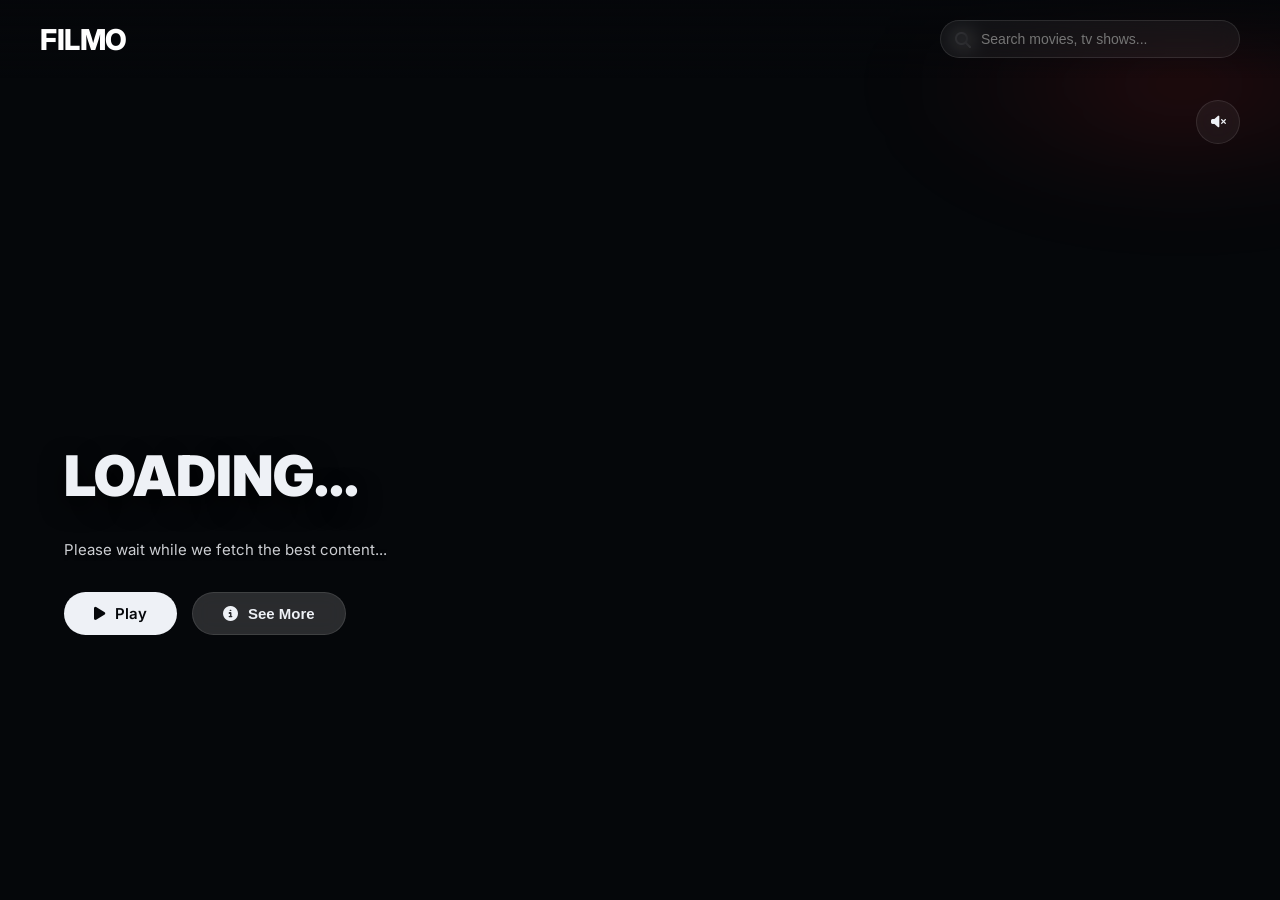
==== index.html @ f206af41 "Add files via upload" ====
<!DOCTYPE html>
<html lang="en">
<head>
    <meta charset="UTF-8">
    <meta name="viewport" content="width=device-width, initial-scale=1.0">
    <title>Filmo | Premium Movies & TV Shows</title>
    <link rel="stylesheet" href="style.css">
    <link rel="stylesheet" href="https://cdnjs.cloudflare.com/ajax/libs/font-awesome/6.4.0/css/all.min.css">
</head>
<body>

    <nav class="navbar" id="navbar">
        <a href="index.html" class="logo">
            <span class="text-white">FILMO</span>
        </a>
        <div class="search-container">
            <i class="fas fa-search search-icon"></i>
            <input type="text" id="searchInput" placeholder="Search movies, tv shows..." autocomplete="off">
            <div id="searchSuggestions" class="suggestions-box"></div>
        </div>
    </nav>

    <header id="hero" class="hero-section">
        <div id="heroVideoContainer" class="hero-bg-container"></div>
        <div class="hero-vignette-side"></div>
        <div class="hero-vignette-bottom"></div>
        <div class="hero-glow"></div>

        <div class="hero-content">
            <h1 id="heroTitle" class="hero-title">Loading...</h1>
            <div class="hero-meta" id="heroMeta"></div>
            <p id="heroDesc" class="hero-desc">Please wait while we fetch the best content...</p>
            <div class="hero-buttons">
                <a href="#" class="btn btn-play" id="heroPlayBtn">
                    <i class="fas fa-play"></i> Play
                </a>
                <button class="btn btn-info" id="heroInfoBtn">
                    <i class="fas fa-info-circle"></i> See More
                </button>
            </div>
        </div>

        <button id="muteBtn" class="mute-btn" onclick="toggleMute()">
            <i class="fas fa-volume-mute"></i>
        </button>
    </header>

    <main class="main-content" id="mainContent">
        <!-- Categories will load here via JS -->
    </main>

    <script src="script.js"></script>
</body>
</html>
---- style.css ----
@import url('https://fonts.googleapis.com/css2?family=Inter:wght@400;500;600;700;800;900&display=swap');

:root {
    --primary: #dc2626; 
    --neo-bg: #05070a; 
    --text-hi: #eef1f6;
    --text-mid: rgba(238, 241, 246, 0.65);
    --accent-glow: rgba(220, 38, 38, 0.4);
    --surface-1: rgba(255, 255, 255, 0.05);
    --border-subtle: rgba(255, 255, 255, 0.1);
}

* { margin: 0; padding: 0; box-sizing: border-box; }
body { font-family: 'Inter', sans-serif; background-color: var(--neo-bg); color: var(--text-hi); overflow-x: hidden; }

/* Navbar */
.navbar { position: fixed; top: 0; width: 100%; padding: 20px 40px; display: flex; justify-content: space-between; align-items: center; background: linear-gradient(to bottom, rgba(5,7,10,0.9) 0%, transparent 100%); z-index: 1000; transition: 0.3s; }
.navbar.scrolled { background: rgba(5,7,10,0.95); backdrop-filter: blur(10px); }
.logo { font-size: 1.8rem; font-weight: 800; color: white; text-decoration: none; letter-spacing: -0.5px; }
.back-btn { display: flex; align-items: center; gap: 8px; color: white; text-decoration: none; font-size: 1.1rem; font-weight: 600; transition: 0.2s; background: rgba(255,255,255,0.1); padding: 8px 15px; border-radius: 20px; backdrop-filter: blur(10px);}
.back-btn:hover { background: rgba(255,255,255,0.2); }

.search-container { position: relative; width: 300px; }
.search-container input { width: 100%; padding: 10px 15px 10px 40px; border-radius: 30px; background: var(--surface-1); border: 1px solid var(--border-subtle); color: var(--text-hi); font-size: 14px; outline: none; transition: 0.3s; backdrop-filter: blur(10px); }
.search-container input:focus { border-color: var(--primary); background: rgba(0,0,0,0.8); }
.search-icon { position: absolute; left: 15px; top: 12px; color: var(--text-mid); }

/* ==================== HERO SECTION (FIXED OVERLAP & VIDEO BLEEDING) ==================== */
.hero-section { 
    position: relative; 
    height: 75vh; /* උස ගානට හැදුවා */
    width: 100%; 
    display: flex; 
    align-items: flex-end; 
    padding-bottom: 40px;
    overflow: hidden; /* මේකෙන් තමා වීඩියෝ එක පල්ලෙහාට පනින එක නතර කරන්නේ */
}
.details-hero { height: 70vh; }

.hero-bg-container { position: absolute; inset: 0; width: 100%; height: 100%; background-size: cover; background-position: center 20%; z-index: 0; }
.hero-bg-container iframe { width: 100vw; height: 56.25vw; min-height: 100vh; min-width: 177.77vh; position: absolute; top: 50%; left: 50%; transform: translate(-50%, -50%); pointer-events: none; }
.hero-vignette-side { position: absolute; inset: 0; z-index: 1; background: linear-gradient(90deg, rgba(5, 7, 10, 0.82) 0%, rgba(5, 7, 10, 0.45) 45%, transparent 70%); }
.hero-vignette-bottom { position: absolute; inset: 0; z-index: 1; background: linear-gradient(180deg, transparent 0%, rgba(5,7,10,0.7) 60%, var(--neo-bg) 100%); }
.hero-glow { position: absolute; top: -10%; right: -20%; width: 55%; height: 45%; background: radial-gradient(rgba(220, 38, 38, 0.16) 0%, rgba(220, 38, 38, 0.06) 30%, transparent 60%); filter: blur(40px); z-index: 2; pointer-events: none; }

.hero-content { position: relative; z-index: 10; margin-left: 5%; max-width: 700px; animation: slideUp 0.8s ease-out; }
@keyframes slideUp { from { opacity: 0; transform: translateY(30px); } to { opacity: 1; transform: translateY(0); } }
.hero-title { font-size: 3.5rem; font-weight: 900; line-height: 1.1; text-transform: uppercase; text-shadow: 0 8px 24px rgba(0,0,0,0.8); margin-bottom: 15px; }
.hero-meta { display: flex; flex-wrap: wrap; gap: 15px; font-size: 14px; font-weight: 500; color: var(--text-hi); margin-bottom: 15px; align-items: center; text-shadow: 0 1px 4px rgba(0,0,0,0.8); }
.rating { color: var(--primary); font-weight: 700; }

/* (WARNINGS FIXED) */
.hero-desc { font-size: 15px; line-height: 1.6; color: rgba(238,241,246,0.85); margin-bottom: 30px; display: -webkit-box; -webkit-line-clamp: 3; line-clamp: 3; -webkit-box-orient: vertical; overflow: hidden; text-shadow: 0 1px 4px rgba(0,0,0,0.8);}
.details-page .hero-desc { -webkit-line-clamp: unset; line-clamp: unset; }

.hero-buttons { display: flex; gap: 15px; }
.btn { display: flex; align-items: center; gap: 10px; padding: 12px 30px; border-radius: 50px; font-weight: 600; font-size: 15px; cursor: pointer; transition: 0.2s; border: none; text-decoration: none; }
.btn-play { background: var(--text-hi); color: var(--neo-bg); }
.btn-play:hover { background: white; box-shadow: 0 0 15px var(--accent-glow); transform: scale(0.98); }
.btn-info { background: rgba(255,255,255,0.15); border: 1px solid var(--border-subtle); color: var(--text-hi); backdrop-filter: blur(10px); }
.btn-info:hover { border-color: rgba(220,38,38,0.4); background: rgba(255,255,255,0.25); }

.mute-btn { position: absolute; right: 40px; top: 100px; z-index: 50; width: 44px; height: 44px; border-radius: 50%; border: 1px solid var(--border-subtle); background: var(--surface-1); backdrop-filter: blur(20px); color: var(--text-hi); cursor: pointer; transition: 0.2s; display: flex; justify-content: center; align-items: center;}

/* ==================== ROWS & SLIDERS (FIXED SEPARATION) ==================== */
.main-content { 
    padding: 0 5%; 
    position: relative; 
    z-index: 3; 
    margin-top: 20px !important; /* <--- ඍණ අගය අයින් කරලා Banner එකයි රෝල්ස් ටිකයි වෙන් කළා */
    display: flex; 
    flex-direction: column; 
    gap: 40px; 
}
h2 { font-size: 1.4rem; font-weight: 600; margin-bottom: 15px; }
.row-posters { display: flex; overflow-y: hidden; overflow-x: auto; gap: 16px; padding-bottom: 15px; scroll-behavior: smooth; }
.row-posters::-webkit-scrollbar, .cast-list::-webkit-scrollbar { display: none; }

.movie-card { position: relative; flex: 0 0 auto; width: 180px; display: flex; flex-direction: column; cursor: pointer; text-decoration: none; color: var(--text-hi); transition: 0.3s; }
.card-img-container { position: relative; width: 100%; aspect-ratio: 2/3; border-radius: 10px; overflow: hidden; border: 1px solid var(--border-subtle); }
.card-img-container img { width: 100%; height: 100%; object-fit: cover; transition: transform 0.4s ease; }
.movie-card:hover .card-img-container img { transform: scale(1.08); }
.movie-card:hover .card-img-container { border-color: rgba(255,255,255,0.3); }
.top-badge { position: absolute; left: 0; top: 0; z-index: 5; display: flex; flex-direction: column; align-items: center; justify-content: center; width: 32px; height: 42px; background: var(--primary); box-shadow: 0 4px 10px var(--accent-glow); clip-path: polygon(0 0, 100% 0, 100% 100%, 50% 85%, 0 100%); font-weight: 800; color: white; }
.top-text { font-size: 9px; text-transform: uppercase; line-height: 1; }
.top-num { font-size: 14px; line-height: 1; margin-top: 1px; }
.card-title { font-size: 14px; font-weight: 500; margin-top: 10px; white-space: nowrap; overflow: hidden; text-overflow: ellipsis; transition: color 0.2s; }
.movie-card:hover .card-title { color: var(--primary); }
.card-meta { display: flex; align-items: center; gap: 8px; font-size: 11px; color: var(--text-mid); margin-top: 4px; }

/* Suggestions */
.suggestions-box { position: absolute; top: 50px; left: 0; width: 100%; background: rgba(11, 15, 20, 0.95); border-radius: 12px; border: 1px solid var(--border-subtle); display: none; max-height: 350px; overflow-y: auto; z-index: 1001; backdrop-filter: blur(14px); }
.suggestion-item { padding: 10px 15px; display: flex; align-items: center; gap: 12px; cursor: pointer; border-bottom: 1px solid rgba(255,255,255,0.05); color: var(--text-hi); text-decoration: none;}
.suggestion-item:hover { background: rgba(255,255,255,0.05); color: var(--primary);}
.suggestion-item img { width: 40px; border-radius: 6px; aspect-ratio: 2/3; object-fit: cover;}

/* Cast List */
.cast-list { display: flex; gap: 20px; overflow-x: auto; padding-bottom: 10px; }
.cast-card { display: flex; align-items: center; gap: 12px; background: rgba(255,255,255,0.03); border: 1px solid var(--border-subtle); padding: 10px; border-radius: 50px; min-width: 220px; flex: 0 0 auto; transition: 0.2s;}
.cast-card:hover { border-color: var(--primary); background: rgba(255,255,255,0.08); }
.cast-img { width: 50px; height: 50px; border-radius: 50%; object-fit: cover; }
.cast-info { display: flex; flex-direction: column; }
.cast-name { font-size: 14px; font-weight: 600; color: white; }
.cast-role { font-size: 12px; color: var(--text-mid); }

/* Episodes Grid */
.season-dropdown { background: rgba(255,255,255,0.1); color: white; border: 1px solid var(--border-subtle); padding: 10px 20px; border-radius: 8px; font-size: 15px; outline: none; font-family: inherit; backdrop-filter: blur(10px); cursor: pointer;}
.season-dropdown option { background: var(--neo-bg); color: white; }
.episode-grid { display: grid; grid-template-columns: repeat(auto-fill, minmax(280px, 1fr)); gap: 20px; }
.episode-card { background: rgba(255,255,255,0.03); border: 1px solid var(--border-subtle); border-radius: 10px; overflow: hidden; cursor: pointer; transition: 0.2s; text-decoration: none; color: white; display: block;}
.episode-card:hover { border-color: var(--primary); transform: translateY(-5px); box-shadow: 0 10px 20px rgba(0,0,0,0.5); }
.ep-img-wrapper { position: relative; width: 100%; aspect-ratio: 16/9; }
.ep-img-wrapper img { width: 100%; height: 100%; object-fit: cover; }
.ep-play-icon { position: absolute; inset: 0; display: flex; justify-content: center; align-items: center; background: rgba(0,0,0,0.5); opacity: 0; transition: 0.2s; font-size: 30px; color: white;}
.episode-card:hover .ep-play-icon { opacity: 1; color: var(--primary); }
.ep-info { padding: 15px; }
.ep-title { font-size: 14px; font-weight: 600; margin-bottom: 5px; }

/* (WARNING FIXED) */
.ep-desc { font-size: 12px; color: var(--text-mid); display: -webkit-box; -webkit-line-clamp: 2; line-clamp: 2; -webkit-box-orient: vertical; overflow: hidden; }

/* Responsive */
@media (max-width: 768px) {
    .navbar { padding: 15px 20px; flex-direction: column; gap: 15px;}
    .hero-title { font-size: 2.2rem; }
    .hero-content { margin-left: 0; }
    .movie-card { width: 130px; }
    .search-container { width: 100%; }
    .mute-btn { top: 120px; right: 20px; }
    .episode-grid { grid-template-columns: 1fr; }
}
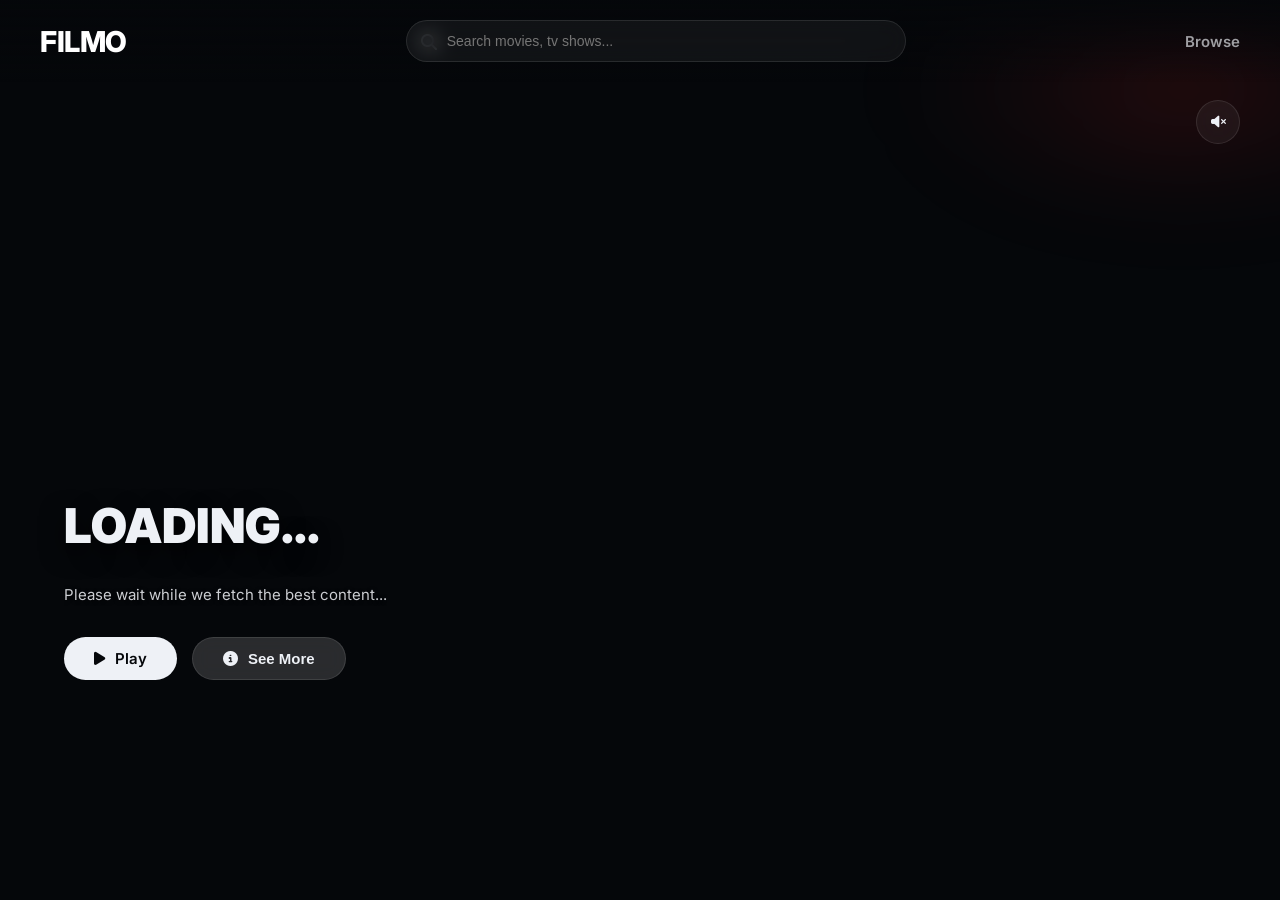
==== commit 96b74e9b: "updates" ====
--- a/index.html
+++ b/index.html
@@ -8,15 +8,22 @@
     <link rel="stylesheet" href="https://cdnjs.cloudflare.com/ajax/libs/font-awesome/6.4.0/css/all.min.css">
 </head>
 <body>
-
+    
+    <!-- Navbar -->
     <nav class="navbar" id="navbar">
         <a href="index.html" class="logo">
             <span class="text-white">FILMO</span>
         </a>
+
+        <!-- මෙන්න සර්ච් බාර් එක Header එක මැදට ආවා (හැබැයි රිසල්ට් පරණ විදිහමයි) -->
         <div class="search-container">
             <i class="fas fa-search search-icon"></i>
             <input type="text" id="searchInput" placeholder="Search movies, tv shows..." autocomplete="off">
             <div id="searchSuggestions" class="suggestions-box"></div>
+        </div>
+
+        <div class="nav-links">
+            <a href="browse.html" class="nav-link">Browse</a>
         </div>
     </nav>
 
@@ -25,29 +32,21 @@
         <div class="hero-vignette-side"></div>
         <div class="hero-vignette-bottom"></div>
         <div class="hero-glow"></div>
-
+        
         <div class="hero-content">
             <h1 id="heroTitle" class="hero-title">Loading...</h1>
             <div class="hero-meta" id="heroMeta"></div>
             <p id="heroDesc" class="hero-desc">Please wait while we fetch the best content...</p>
             <div class="hero-buttons">
-                <a href="#" class="btn btn-play" id="heroPlayBtn">
-                    <i class="fas fa-play"></i> Play
-                </a>
-                <button class="btn btn-info" id="heroInfoBtn">
-                    <i class="fas fa-info-circle"></i> See More
-                </button>
+                <a href="#" class="btn btn-play" id="heroPlayBtn"><i class="fas fa-play"></i> Play</a>
+                <button class="btn btn-info" id="heroInfoBtn"><i class="fas fa-info-circle"></i> See More</button>
             </div>
         </div>
-
-        <button id="muteBtn" class="mute-btn" onclick="toggleMute()">
-            <i class="fas fa-volume-mute"></i>
-        </button>
+        
+        <button id="muteBtn" class="mute-btn" onclick="toggleMute()"><i class="fas fa-volume-mute"></i></button>
     </header>
 
-    <main class="main-content" id="mainContent">
-        <!-- Categories will load here via JS -->
-    </main>
+    <main class="main-content" id="mainContent"></main>
 
     <script src="script.js"></script>
 </body>
--- a/style.css
+++ b/style.css
@@ -1,81 +1,59 @@
 @import url('https://fonts.googleapis.com/css2?family=Inter:wght@400;500;600;700;800;900&display=swap');
-
-:root {
-    --primary: #dc2626; 
-    --neo-bg: #05070a; 
-    --text-hi: #eef1f6;
-    --text-mid: rgba(238, 241, 246, 0.65);
-    --accent-glow: rgba(220, 38, 38, 0.4);
-    --surface-1: rgba(255, 255, 255, 0.05);
-    --border-subtle: rgba(255, 255, 255, 0.1);
-}
-
+:root { --primary: #dc2626; --neo-bg: #05070a; --text-hi: #eef1f6; --text-mid: rgba(238, 241, 246, 0.65); --accent-glow: rgba(220, 38, 38, 0.4); --surface-1: rgba(255, 255, 255, 0.05); --border-subtle: rgba(255, 255, 255, 0.1); }
 * { margin: 0; padding: 0; box-sizing: border-box; }
 body { font-family: 'Inter', sans-serif; background-color: var(--neo-bg); color: var(--text-hi); overflow-x: hidden; }
 
-/* Navbar */
+/* Navbar - Space Between දැම්මම ලෝගෝ එක වමට, සර්ච් එක මැදට, මෙනු එක දකුණට යනවා */
 .navbar { position: fixed; top: 0; width: 100%; padding: 20px 40px; display: flex; justify-content: space-between; align-items: center; background: linear-gradient(to bottom, rgba(5,7,10,0.9) 0%, transparent 100%); z-index: 1000; transition: 0.3s; }
 .navbar.scrolled { background: rgba(5,7,10,0.95); backdrop-filter: blur(10px); }
 .logo { font-size: 1.8rem; font-weight: 800; color: white; text-decoration: none; letter-spacing: -0.5px; }
+
+.nav-links { display: flex; gap: 20px; align-items: center; }
+.nav-link { color: var(--text-mid); text-decoration: none; font-weight: 600; font-size: 15px; transition: 0.3s; }
+.nav-link:hover, .nav-link.active { color: white; }
+
 .back-btn { display: flex; align-items: center; gap: 8px; color: white; text-decoration: none; font-size: 1.1rem; font-weight: 600; transition: 0.2s; background: rgba(255,255,255,0.1); padding: 8px 15px; border-radius: 20px; backdrop-filter: blur(10px);}
 .back-btn:hover { background: rgba(255,255,255,0.2); }
 
-.search-container { position: relative; width: 300px; }
-.search-container input { width: 100%; padding: 10px 15px 10px 40px; border-radius: 30px; background: var(--surface-1); border: 1px solid var(--border-subtle); color: var(--text-hi); font-size: 14px; outline: none; transition: 0.3s; backdrop-filter: blur(10px); }
+/* පරණ සර්ච් එක (පල්ලෙහාට හැලෙන එක) - හැබැයි Navbar එකේ මැදට එන්න හැදුවා */
+.search-container { position: relative; width: 100%; max-width: 500px; margin: 0 20px; flex: 1; }
+.search-container input { width: 100%; padding: 12px 15px 12px 40px; border-radius: 30px; background: var(--surface-1); border: 1px solid var(--border-subtle); color: var(--text-hi); font-size: 14px; outline: none; transition: 0.3s; backdrop-filter: blur(10px); }
 .search-container input:focus { border-color: var(--primary); background: rgba(0,0,0,0.8); }
-.search-icon { position: absolute; left: 15px; top: 12px; color: var(--text-mid); }
+.search-icon { position: absolute; left: 15px; top: 14px; color: var(--text-mid); }
 
-/* ==================== HERO SECTION (FIXED OVERLAP & VIDEO BLEEDING) ==================== */
-.hero-section { 
-    position: relative; 
-    height: 75vh; /* උස ගානට හැදුවා */
-    width: 100%; 
-    display: flex; 
-    align-items: flex-end; 
-    padding-bottom: 40px;
-    overflow: hidden; /* මේකෙන් තමා වීඩියෝ එක පල්ලෙහාට පනින එක නතර කරන්නේ */
-}
-.details-hero { height: 70vh; }
+.suggestions-box { position: absolute; top: 55px; left: 0; width: 100%; background: rgba(11, 15, 20, 0.95); border-radius: 12px; border: 1px solid var(--border-subtle); display: none; max-height: 350px; overflow-y: auto; z-index: 1001; backdrop-filter: blur(14px); box-shadow: 0 10px 30px rgba(0,0,0,0.7);}
+.suggestion-item { padding: 10px 15px; display: flex; align-items: center; gap: 12px; cursor: pointer; border-bottom: 1px solid rgba(255,255,255,0.05); color: var(--text-hi); text-decoration: none;}
+.suggestion-item:hover { background: rgba(255,255,255,0.05); color: var(--primary);}
+.suggestion-item img { width: 40px; border-radius: 6px; aspect-ratio: 2/3; object-fit: cover;}
 
+.hero-section { position: relative; min-height: 80vh; width: 100%; display: flex; align-items: flex-end; padding-bottom: 40px; padding-top: 120px; overflow: hidden; box-sizing: border-box; }
+.details-hero { min-height: 75vh; }
 .hero-bg-container { position: absolute; inset: 0; width: 100%; height: 100%; background-size: cover; background-position: center 20%; z-index: 0; }
 .hero-bg-container iframe { width: 100vw; height: 56.25vw; min-height: 100vh; min-width: 177.77vh; position: absolute; top: 50%; left: 50%; transform: translate(-50%, -50%); pointer-events: none; }
 .hero-vignette-side { position: absolute; inset: 0; z-index: 1; background: linear-gradient(90deg, rgba(5, 7, 10, 0.82) 0%, rgba(5, 7, 10, 0.45) 45%, transparent 70%); }
 .hero-vignette-bottom { position: absolute; inset: 0; z-index: 1; background: linear-gradient(180deg, transparent 0%, rgba(5,7,10,0.7) 60%, var(--neo-bg) 100%); }
 .hero-glow { position: absolute; top: -10%; right: -20%; width: 55%; height: 45%; background: radial-gradient(rgba(220, 38, 38, 0.16) 0%, rgba(220, 38, 38, 0.06) 30%, transparent 60%); filter: blur(40px); z-index: 2; pointer-events: none; }
-
 .hero-content { position: relative; z-index: 10; margin-left: 5%; max-width: 700px; animation: slideUp 0.8s ease-out; }
 @keyframes slideUp { from { opacity: 0; transform: translateY(30px); } to { opacity: 1; transform: translateY(0); } }
-.hero-title { font-size: 3.5rem; font-weight: 900; line-height: 1.1; text-transform: uppercase; text-shadow: 0 8px 24px rgba(0,0,0,0.8); margin-bottom: 15px; }
+
+.hero-title { font-size: 3rem; font-weight: 900; line-height: 1.1; text-transform: uppercase; text-shadow: 0 8px 24px rgba(0,0,0,0.8); margin-bottom: 15px; }
+
 .hero-meta { display: flex; flex-wrap: wrap; gap: 15px; font-size: 14px; font-weight: 500; color: var(--text-hi); margin-bottom: 15px; align-items: center; text-shadow: 0 1px 4px rgba(0,0,0,0.8); }
 .rating { color: var(--primary); font-weight: 700; }
-
-/* (WARNINGS FIXED) */
 .hero-desc { font-size: 15px; line-height: 1.6; color: rgba(238,241,246,0.85); margin-bottom: 30px; display: -webkit-box; -webkit-line-clamp: 3; line-clamp: 3; -webkit-box-orient: vertical; overflow: hidden; text-shadow: 0 1px 4px rgba(0,0,0,0.8);}
 .details-page .hero-desc { -webkit-line-clamp: unset; line-clamp: unset; }
-
 .hero-buttons { display: flex; gap: 15px; }
 .btn { display: flex; align-items: center; gap: 10px; padding: 12px 30px; border-radius: 50px; font-weight: 600; font-size: 15px; cursor: pointer; transition: 0.2s; border: none; text-decoration: none; }
 .btn-play { background: var(--text-hi); color: var(--neo-bg); }
 .btn-play:hover { background: white; box-shadow: 0 0 15px var(--accent-glow); transform: scale(0.98); }
 .btn-info { background: rgba(255,255,255,0.15); border: 1px solid var(--border-subtle); color: var(--text-hi); backdrop-filter: blur(10px); }
 .btn-info:hover { border-color: rgba(220,38,38,0.4); background: rgba(255,255,255,0.25); }
-
 .mute-btn { position: absolute; right: 40px; top: 100px; z-index: 50; width: 44px; height: 44px; border-radius: 50%; border: 1px solid var(--border-subtle); background: var(--surface-1); backdrop-filter: blur(20px); color: var(--text-hi); cursor: pointer; transition: 0.2s; display: flex; justify-content: center; align-items: center;}
 
-/* ==================== ROWS & SLIDERS (FIXED SEPARATION) ==================== */
-.main-content { 
-    padding: 0 5%; 
-    position: relative; 
-    z-index: 3; 
-    margin-top: 20px !important; /* <--- ඍණ අගය අයින් කරලා Banner එකයි රෝල්ස් ටිකයි වෙන් කළා */
-    display: flex; 
-    flex-direction: column; 
-    gap: 40px; 
-}
+.main-content { padding: 0 5%; position: relative; z-index: 3; margin-top: 20px !important; display: flex; flex-direction: column; gap: 40px; }
 h2 { font-size: 1.4rem; font-weight: 600; margin-bottom: 15px; }
 .row-posters { display: flex; overflow-y: hidden; overflow-x: auto; gap: 16px; padding-bottom: 15px; scroll-behavior: smooth; }
 .row-posters::-webkit-scrollbar, .cast-list::-webkit-scrollbar { display: none; }
-
 .movie-card { position: relative; flex: 0 0 auto; width: 180px; display: flex; flex-direction: column; cursor: pointer; text-decoration: none; color: var(--text-hi); transition: 0.3s; }
 .card-img-container { position: relative; width: 100%; aspect-ratio: 2/3; border-radius: 10px; overflow: hidden; border: 1px solid var(--border-subtle); }
 .card-img-container img { width: 100%; height: 100%; object-fit: cover; transition: transform 0.4s ease; }
@@ -88,13 +66,6 @@
 .movie-card:hover .card-title { color: var(--primary); }
 .card-meta { display: flex; align-items: center; gap: 8px; font-size: 11px; color: var(--text-mid); margin-top: 4px; }
 
-/* Suggestions */
-.suggestions-box { position: absolute; top: 50px; left: 0; width: 100%; background: rgba(11, 15, 20, 0.95); border-radius: 12px; border: 1px solid var(--border-subtle); display: none; max-height: 350px; overflow-y: auto; z-index: 1001; backdrop-filter: blur(14px); }
-.suggestion-item { padding: 10px 15px; display: flex; align-items: center; gap: 12px; cursor: pointer; border-bottom: 1px solid rgba(255,255,255,0.05); color: var(--text-hi); text-decoration: none;}
-.suggestion-item:hover { background: rgba(255,255,255,0.05); color: var(--primary);}
-.suggestion-item img { width: 40px; border-radius: 6px; aspect-ratio: 2/3; object-fit: cover;}
-
-/* Cast List */
 .cast-list { display: flex; gap: 20px; overflow-x: auto; padding-bottom: 10px; }
 .cast-card { display: flex; align-items: center; gap: 12px; background: rgba(255,255,255,0.03); border: 1px solid var(--border-subtle); padding: 10px; border-radius: 50px; min-width: 220px; flex: 0 0 auto; transition: 0.2s;}
 .cast-card:hover { border-color: var(--primary); background: rgba(255,255,255,0.08); }
@@ -103,7 +74,6 @@
 .cast-name { font-size: 14px; font-weight: 600; color: white; }
 .cast-role { font-size: 12px; color: var(--text-mid); }
 
-/* Episodes Grid */
 .season-dropdown { background: rgba(255,255,255,0.1); color: white; border: 1px solid var(--border-subtle); padding: 10px 20px; border-radius: 8px; font-size: 15px; outline: none; font-family: inherit; backdrop-filter: blur(10px); cursor: pointer;}
 .season-dropdown option { background: var(--neo-bg); color: white; }
 .episode-grid { display: grid; grid-template-columns: repeat(auto-fill, minmax(280px, 1fr)); gap: 20px; }
@@ -115,17 +85,28 @@
 .episode-card:hover .ep-play-icon { opacity: 1; color: var(--primary); }
 .ep-info { padding: 15px; }
 .ep-title { font-size: 14px; font-weight: 600; margin-bottom: 5px; }
-
-/* (WARNING FIXED) */
 .ep-desc { font-size: 12px; color: var(--text-mid); display: -webkit-box; -webkit-line-clamp: 2; line-clamp: 2; -webkit-box-orient: vertical; overflow: hidden; }
 
-/* Responsive */
+.category-wrapper { padding: 0 5% 20px 5%; position: relative; z-index: 20;}
+.category-pills-container { display: flex; overflow-x: auto; gap: 12px; padding-bottom: 10px; scroll-behavior: smooth; }
+.category-pills-container::-webkit-scrollbar { display: none; }
+.cat-pill { padding: 8px 20px; border-radius: 30px; background: rgba(255,255,255,0.05); border: 1px solid var(--border-subtle); color: var(--text-hi); font-size: 14px; font-weight: 500; cursor: pointer; white-space: nowrap; transition: 0.3s; }
+.cat-pill:hover { background: rgba(255,255,255,0.1); }
+.cat-pill.active { background: var(--text-hi); color: var(--neo-bg); border-color: var(--text-hi); font-weight: 600; }
+.filtered-grid { display: grid; grid-template-columns: repeat(auto-fill, minmax(160px, 1fr)); gap: 16px; width: 100%; }
+.filtered-grid .movie-card { width: 100%; }
+
 @media (max-width: 768px) {
-    .navbar { padding: 15px 20px; flex-direction: column; gap: 15px;}
-    .hero-title { font-size: 2.2rem; }
-    .hero-content { margin-left: 0; }
+    .navbar { padding: 15px 20px; flex-wrap: wrap; gap: 15px; }
+    .search-container { order: 3; max-width: 100%; margin: 0; }
+    .nav-links { order: 2; }
+    
+    .hero-section { min-height: 85vh; padding-top: 160px; } 
+    .hero-content { margin-left: 5%; margin-right: 5%; width: 90%; }
+    .hero-title { font-size: 1.8rem; }
+    
     .movie-card { width: 130px; }
-    .search-container { width: 100%; }
-    .mute-btn { top: 120px; right: 20px; }
+    .mute-btn { top: 130px; right: 20px; }
     .episode-grid { grid-template-columns: 1fr; }
+    .filtered-grid { grid-template-columns: repeat(auto-fill, minmax(110px, 1fr)); }
 }
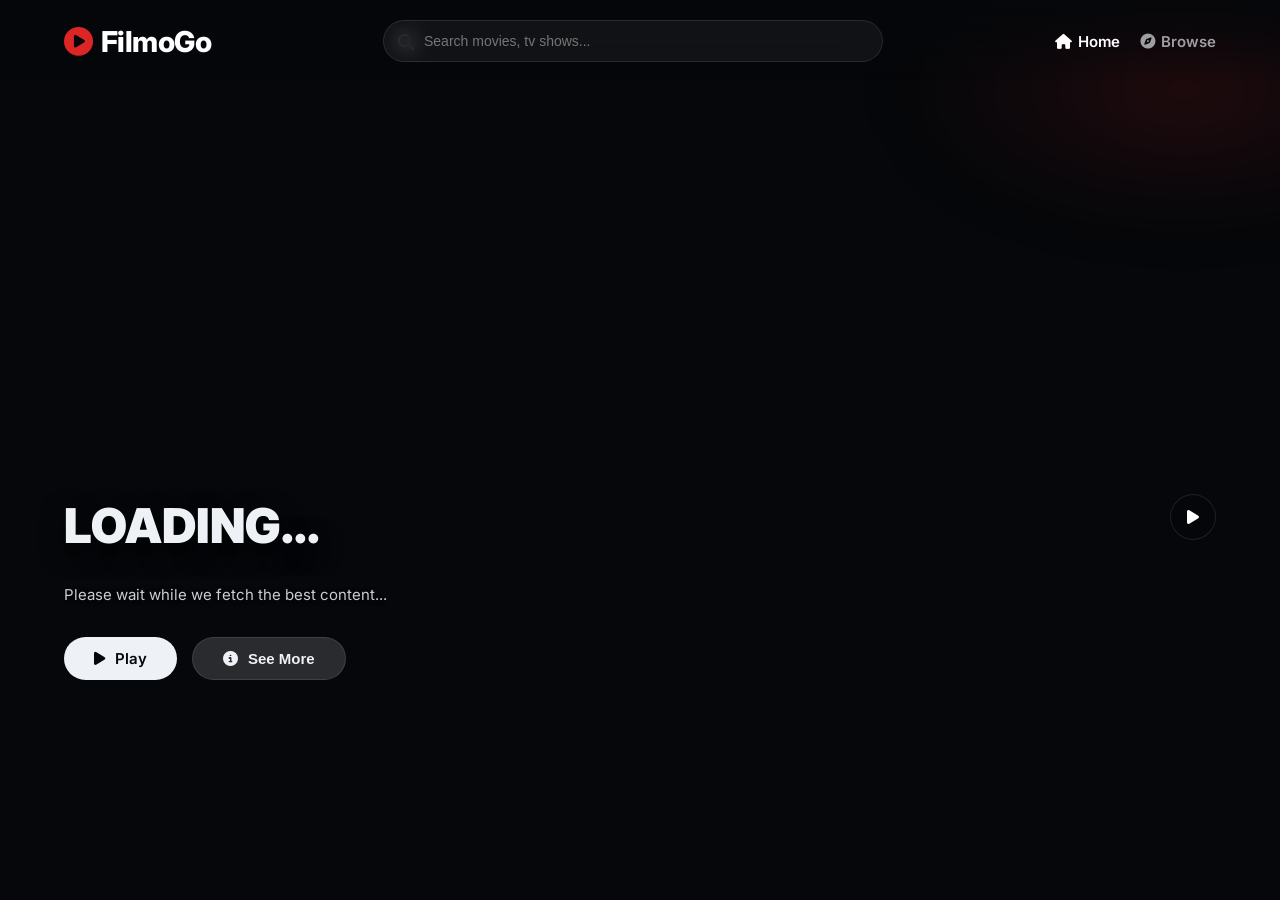
==== commit fc380506: "Update v7" ====
--- a/index.html
+++ b/index.html
@@ -3,8 +3,8 @@
 <head>
     <meta charset="UTF-8">
     <meta name="viewport" content="width=device-width, initial-scale=1.0">
-    <title>Filmo | Premium Movies & TV Shows</title>
-    <link rel="stylesheet" href="style.css">
+    <title>FilmoGo | Premium Movies & TV Shows</title>
+    <link rel="stylesheet" href="style.css?v=5.0">
     <link rel="stylesheet" href="https://cdnjs.cloudflare.com/ajax/libs/font-awesome/6.4.0/css/all.min.css">
 </head>
 <body>
@@ -12,7 +12,8 @@
     <!-- Navbar -->
     <nav class="navbar" id="navbar">
         <a href="index.html" class="logo">
-            <span class="text-white">FILMO</span>
+            <i class="fas fa-play-circle" style="color: var(--primary);"></i>
+            <span class="text-white">FilmoGo</span>
         </a>
 
         <!-- මෙන්න සර්ච් බාර් එක Header එක මැදට ආවා (හැබැයි රිසල්ට් පරණ විදිහමයි) -->
@@ -23,7 +24,9 @@
         </div>
 
         <div class="nav-links">
-            <a href="browse.html" class="nav-link">Browse</a>
+            <a href="#" class="nav-link mobile-search-btn" id="mobileSearchBtn"><i class="fas fa-search"></i></a>
+            <a href="index.html" class="nav-link active"><i class="fas fa-home"></i> <span class="nav-text">Home</span></a>
+            <a href="browse.html" class="nav-link"><i class="fas fa-compass"></i> <span class="nav-text">Browse</span></a>
         </div>
     </nav>
 
@@ -43,7 +46,11 @@
             </div>
         </div>
         
-        <button id="muteBtn" class="mute-btn" onclick="toggleMute()"><i class="fas fa-volume-mute"></i></button>
+        <div class="hero-slider-indicators" id="heroIndicators"></div>
+        <div class="hero-controls">
+            <button id="trailerPlayBtn" class="control-btn" onclick="toggleHeroTrailer()" title="Play/Pause Trailer"><i class="fas fa-play"></i></button>
+            <button id="muteBtn" class="control-btn" onclick="toggleMute()" title="Mute/Unmute" style="display: none;"><i class="fas fa-volume-mute"></i></button>
+        </div>
     </header>
 
     <main class="main-content" id="mainContent"></main>
--- a/style.css
+++ b/style.css
@@ -4,13 +4,14 @@
 body { font-family: 'Inter', sans-serif; background-color: var(--neo-bg); color: var(--text-hi); overflow-x: hidden; }
 
 /* Navbar - Space Between දැම්මම ලෝගෝ එක වමට, සර්ච් එක මැදට, මෙනු එක දකුණට යනවා */
-.navbar { position: fixed; top: 0; width: 100%; padding: 20px 40px; display: flex; justify-content: space-between; align-items: center; background: linear-gradient(to bottom, rgba(5,7,10,0.9) 0%, transparent 100%); z-index: 1000; transition: 0.3s; }
+.navbar { position: fixed; top: 0; width: 100%; padding: 20px 5%; display: flex; justify-content: space-between; align-items: center; background: linear-gradient(to bottom, rgba(5,7,10,0.9) 0%, transparent 100%); z-index: 1000; transition: 0.3s; }
 .navbar.scrolled { background: rgba(5,7,10,0.95); backdrop-filter: blur(10px); }
-.logo { font-size: 1.8rem; font-weight: 800; color: white; text-decoration: none; letter-spacing: -0.5px; }
+.logo { font-size: 1.8rem; font-weight: 800; color: white; text-decoration: none; letter-spacing: -0.5px; display: flex; align-items: center; gap: 8px; }
 
 .nav-links { display: flex; gap: 20px; align-items: center; }
-.nav-link { color: var(--text-mid); text-decoration: none; font-weight: 600; font-size: 15px; transition: 0.3s; }
+.nav-link { color: var(--text-mid); text-decoration: none; font-weight: 600; font-size: 15px; transition: 0.3s; display: flex; align-items: center; gap: 6px; }
 .nav-link:hover, .nav-link.active { color: white; }
+.mobile-search-btn { display: none; }
 
 .back-btn { display: flex; align-items: center; gap: 8px; color: white; text-decoration: none; font-size: 1.1rem; font-weight: 600; transition: 0.2s; background: rgba(255,255,255,0.1); padding: 8px 15px; border-radius: 20px; backdrop-filter: blur(10px);}
 .back-btn:hover { background: rgba(255,255,255,0.2); }
@@ -29,7 +30,7 @@
 .hero-section { position: relative; min-height: 80vh; width: 100%; display: flex; align-items: flex-end; padding-bottom: 40px; padding-top: 120px; overflow: hidden; box-sizing: border-box; }
 .details-hero { min-height: 75vh; }
 .hero-bg-container { position: absolute; inset: 0; width: 100%; height: 100%; background-size: cover; background-position: center 20%; z-index: 0; }
-.hero-bg-container iframe { width: 100vw; height: 56.25vw; min-height: 100vh; min-width: 177.77vh; position: absolute; top: 50%; left: 50%; transform: translate(-50%, -50%); pointer-events: none; }
+.hero-bg-container iframe { width: 100vw; height: 56.25vw; min-height: 100vh; min-width: 177.77vh; position: absolute; top: 50%; left: 50%; transform: translate(-50%, -50%) scale(1.35); pointer-events: none; border: none; }
 .hero-vignette-side { position: absolute; inset: 0; z-index: 1; background: linear-gradient(90deg, rgba(5, 7, 10, 0.82) 0%, rgba(5, 7, 10, 0.45) 45%, transparent 70%); }
 .hero-vignette-bottom { position: absolute; inset: 0; z-index: 1; background: linear-gradient(180deg, transparent 0%, rgba(5,7,10,0.7) 60%, var(--neo-bg) 100%); }
 .hero-glow { position: absolute; top: -10%; right: -20%; width: 55%; height: 45%; background: radial-gradient(rgba(220, 38, 38, 0.16) 0%, rgba(220, 38, 38, 0.06) 30%, transparent 60%); filter: blur(40px); z-index: 2; pointer-events: none; }
@@ -48,10 +49,86 @@
 .btn-play:hover { background: white; box-shadow: 0 0 15px var(--accent-glow); transform: scale(0.98); }
 .btn-info { background: rgba(255,255,255,0.15); border: 1px solid var(--border-subtle); color: var(--text-hi); backdrop-filter: blur(10px); }
 .btn-info:hover { border-color: rgba(220,38,38,0.4); background: rgba(255,255,255,0.25); }
-.mute-btn { position: absolute; right: 40px; top: 100px; z-index: 50; width: 44px; height: 44px; border-radius: 50%; border: 1px solid var(--border-subtle); background: var(--surface-1); backdrop-filter: blur(20px); color: var(--text-hi); cursor: pointer; transition: 0.2s; display: flex; justify-content: center; align-items: center;}
+
+.hero-controls { position: absolute; right: 5%; bottom: 25%; z-index: 50; display: flex; flex-direction: column; gap: 15px; }
+.control-btn { width: 46px; height: 46px; border-radius: 50%; border: 1px solid var(--border-subtle); background: rgba(5,7,10,0.6); backdrop-filter: blur(10px); color: white; cursor: pointer; transition: 0.3s; display: flex; justify-content: center; align-items: center; font-size: 16px; }
+.control-btn:hover { background: rgba(255,255,255,0.2); transform: scale(1.1); box-shadow: 0 0 15px var(--accent-glow); }
+
+.hero-slider-indicators { position: absolute; bottom: 30px; left: 50%; transform: translateX(-50%); z-index: 50; display: flex; gap: 8px; align-items: center; }
+.indicator { width: 35px; height: 4px; background: rgba(255,255,255,0.3); border-radius: 2px; cursor: pointer; transition: 0.3s; }
+.indicator.active { background: var(--primary); width: 45px; }
 
 .main-content { padding: 0 5%; position: relative; z-index: 3; margin-top: 20px !important; display: flex; flex-direction: column; gap: 40px; }
 h2 { font-size: 1.4rem; font-weight: 600; margin-bottom: 15px; }
+.section-header { display: flex; justify-content: space-between; align-items: flex-end; gap: 16px; margin-bottom: 15px; }
+.section-note { color: var(--text-mid); font-size: 13px; line-height: 1.5; margin-top: -8px; }
+.continue-section { margin-top: 10px; }
+.continue-row { gap: 18px; padding-bottom: 6px; }
+.resume-card { flex: 0 0 auto; width: 420px; display: grid; grid-template-columns: 140px 1fr; gap: 16px; padding: 14px; border-radius: 18px; background: linear-gradient(135deg, rgba(255,255,255,0.06), rgba(255,255,255,0.03)); border: 1px solid var(--border-subtle); box-shadow: 0 18px 40px rgba(0,0,0,0.28); overflow: hidden; }
+.resume-poster { position: relative; display: block; aspect-ratio: 2/3; border-radius: 14px; overflow: hidden; border: 1px solid rgba(255,255,255,0.08); text-decoration: none; }
+.resume-poster img { width: 100%; height: 100%; object-fit: cover; transition: transform 0.35s ease; }
+.resume-card:hover .resume-poster img { transform: scale(1.06); }
+.resume-badge { position: absolute; left: 10px; top: 10px; background: rgba(5,7,10,0.72); color: white; font-size: 10px; font-weight: 700; letter-spacing: 0.08em; text-transform: uppercase; padding: 6px 8px; border-radius: 999px; border: 1px solid rgba(255,255,255,0.12); backdrop-filter: blur(10px); }
+.resume-copy { display: flex; flex-direction: column; justify-content: center; min-width: 0; }
+.resume-kicker { color: var(--primary); font-size: 11px; font-weight: 800; letter-spacing: 0.12em; text-transform: uppercase; margin-bottom: 8px; }
+.resume-title { font-size: 22px; line-height: 1.1; font-weight: 800; margin-bottom: 10px; }
+.resume-meta { color: var(--text-mid); font-size: 13px; line-height: 1.5; margin-bottom: 16px; }
+.resume-actions { display: flex; gap: 10px; flex-wrap: wrap; }
+.resume-btn { display: inline-flex; align-items: center; gap: 8px; padding: 10px 14px; border-radius: 999px; text-decoration: none; font-size: 13px; font-weight: 700; transition: 0.2s ease; border: 1px solid transparent; }
+.resume-btn.primary { background: var(--text-hi); color: var(--neo-bg); }
+.resume-btn.primary:hover { transform: translateY(-1px); background: white; }
+.resume-btn.secondary { background: rgba(255,255,255,0.06); border-color: rgba(255,255,255,0.1); color: var(--text-hi); }
+.resume-btn.secondary:hover { border-color: rgba(220,38,38,0.45); background: rgba(255,255,255,0.1); }
+.resume-btn.tertiary { background: transparent; border-color: transparent; color: var(--text-mid); padding: 10px 12px; }
+.resume-btn.tertiary:hover { color: var(--primary); background: rgba(220, 38, 38, 0.1); }
+
+/* Details Extended */
+.hero-tagline { font-size: 1.1rem; letter-spacing: 0.5px; text-shadow: 0 2px 4px rgba(0,0,0,0.8); }
+
+/* Marquee Ticker */
+.marquee-wrapper {
+    overflow: hidden; display: flex; width: 100%; background: rgba(255,255,255,0.02);
+    border: 1px solid rgba(255,255,255,0.06); border-radius: 12px; padding: 18px 0; margin-bottom: 0;
+    position: relative; mask-image: linear-gradient(to right, transparent, black 5%, black 95%, transparent);
+    -webkit-mask-image: linear-gradient(to right, transparent, black 5%, black 95%, transparent);
+}
+.marquee-wrapper:hover .marquee-track { animation-play-state: paused; }
+.marquee-track { display: flex; gap: 40px; padding-right: 40px; min-width: max-content; animation: scrollMarquee 35s linear infinite; }
+@keyframes scrollMarquee { 0% { transform: translateX(0); } 100% { transform: translateX(-100%); } }
+.marquee-track .detail-item { display: flex; flex-direction: row !important; align-items: center; gap: 8px !important; flex: 0 0 auto !important; min-width: auto !important; padding: 0 !important; border: none !important; }
+.marquee-track .detail-label { color: var(--primary); font-size: 12px; font-weight: 700; letter-spacing: 0.5px; text-transform: uppercase; }
+.marquee-track .detail-val { font-size: 14px; text-align: left !important; max-width: none !important; color: white; font-weight: 500; }
+
+.company-logos { display: flex; flex-wrap: wrap; gap: 30px; align-items: center; background: rgba(255,255,255,0.9); padding: 20px 30px; border-radius: 16px; margin-bottom: 15px;}
+.company-logo { max-height: 45px; max-width: 140px; object-fit: contain; filter: grayscale(100%) opacity(0.7); transition: 0.3s; }
+.company-logo:hover { filter: grayscale(0%) opacity(1); }
+.keywords-container { display: flex; flex-wrap: wrap; gap: 10px; margin-top: 15px; }
+.keyword-tag { background: rgba(255,255,255,0.05); border: 1px solid rgba(255,255,255,0.15); padding: 8px 14px; border-radius: 8px; font-size: 12px; font-weight: 500; color: var(--text-hi); transition: 0.2s; backdrop-filter: blur(10px); }
+.keyword-tag:hover { background: var(--primary); border-color: var(--primary); transform: translateY(-2px); }
+.gallery-item { flex: 0 0 auto; width: 280px; aspect-ratio: 16/9; border-radius: 12px; overflow: hidden; border: 1px solid var(--border-subtle); cursor: pointer; position: relative; background: #111;}
+.gallery-item img { width: 100%; height: 100%; object-fit: cover; transition: transform 0.4s ease; }
+.gallery-item:hover img { transform: scale(1.08); }
+.gallery-play { position: absolute; inset: 0; display: flex; justify-content: center; align-items: center; background: rgba(0,0,0,0.5); font-size: 45px; color: white; opacity: 0; transition: 0.3s; backdrop-filter: blur(2px); }
+.gallery-item:hover .gallery-play { opacity: 1; color: var(--primary); transform: scale(1.1); }
+.adult-badge { background: var(--primary); color: white; padding: 2px 6px; border-radius: 4px; font-weight: 900; font-size: 11px; margin-right: 5px; border: 1px solid rgba(255,255,255,0.2); }
+
+/* Lightbox Modal */
+.lightbox-overlay { position: fixed; inset: 0; background: rgba(0,0,0,0.92); z-index: 3000; display: none; justify-content: center; align-items: center; backdrop-filter: blur(10px); opacity: 0; transition: opacity 0.3s ease; }
+.lightbox-overlay.active { display: flex; opacity: 1; }
+.lightbox-content { position: relative; width: 90%; max-width: 1000px; max-height: 90vh; border-radius: 12px; overflow: hidden; background: #000; box-shadow: 0 20px 50px rgba(0,0,0,0.8); animation: popIn 0.3s ease-out; display: flex; justify-content: center; align-items: center; }
+.lightbox-close { position: absolute; top: 15px; right: 15px; z-index: 10; background: rgba(0,0,0,0.5); border: 1px solid rgba(255,255,255,0.2); color: white; width: 40px; height: 40px; border-radius: 50%; cursor: pointer; display: flex; justify-content: center; align-items: center; font-size: 20px; transition: 0.2s; backdrop-filter: blur(5px); }
+.lightbox-close:hover { background: var(--primary); border-color: var(--primary); transform: scale(1.1); }
+#lightboxBody { width: 100%; height: 100%; display: flex; justify-content: center; align-items: center; }
+#lightboxBody img { max-width: 100%; max-height: 90vh; object-fit: contain; }
+#lightboxBody iframe { width: 100%; aspect-ratio: 16/9; border: none; }
+
+.scroll-wrapper { position: relative; width: 100%; }
+.scroll-arrow { position: absolute; top: 40%; transform: translateY(-50%); z-index: 100; width: 44px; height: 44px; border-radius: 50%; background: rgba(5,7,10,0.8); border: 1px solid rgba(255,255,255,0.15); color: white; font-size: 18px; cursor: pointer; display: flex; justify-content: center; align-items: center; backdrop-filter: blur(8px); opacity: 0; transition: 0.3s ease; box-shadow: 0 4px 15px rgba(0,0,0,0.5); }
+.scroll-wrapper:hover .scroll-arrow { opacity: 1; }
+.scroll-arrow:hover { background: var(--primary); transform: translateY(-50%) scale(1.1); border-color: var(--primary); box-shadow: 0 0 20px var(--accent-glow); }
+.left-arrow { left: -15px; }
+.right-arrow { right: -15px; }
+
 .row-posters { display: flex; overflow-y: hidden; overflow-x: auto; gap: 16px; padding-bottom: 15px; scroll-behavior: smooth; }
 .row-posters::-webkit-scrollbar, .cast-list::-webkit-scrollbar { display: none; }
 .movie-card { position: relative; flex: 0 0 auto; width: 180px; display: flex; flex-direction: column; cursor: pointer; text-decoration: none; color: var(--text-hi); transition: 0.3s; }
@@ -62,6 +139,7 @@
 .top-badge { position: absolute; left: 0; top: 0; z-index: 5; display: flex; flex-direction: column; align-items: center; justify-content: center; width: 32px; height: 42px; background: var(--primary); box-shadow: 0 4px 10px var(--accent-glow); clip-path: polygon(0 0, 100% 0, 100% 100%, 50% 85%, 0 100%); font-weight: 800; color: white; }
 .top-text { font-size: 9px; text-transform: uppercase; line-height: 1; }
 .top-num { font-size: 14px; line-height: 1; margin-top: 1px; }
+.media-badge { position: absolute; right: 8px; top: 8px; background: rgba(5,7,10,0.8); color: white; font-size: 9px; font-weight: 700; letter-spacing: 0.06em; text-transform: uppercase; padding: 5px 8px; border-radius: 4px; border: 1px solid rgba(255,255,255,0.15); backdrop-filter: blur(8px); z-index: 4; }
 .card-title { font-size: 14px; font-weight: 500; margin-top: 10px; white-space: nowrap; overflow: hidden; text-overflow: ellipsis; transition: color 0.2s; }
 .movie-card:hover .card-title { color: var(--primary); }
 .card-meta { display: flex; align-items: center; gap: 8px; font-size: 11px; color: var(--text-mid); margin-top: 4px; }
@@ -97,16 +175,42 @@
 .filtered-grid .movie-card { width: 100%; }
 
 @media (max-width: 768px) {
-    .navbar { padding: 15px 20px; flex-wrap: wrap; gap: 15px; }
-    .search-container { order: 3; max-width: 100%; margin: 0; }
+    .navbar { padding: 15px 5%; justify-content: space-between; gap: 12px; }
+    .logo { order: 1; }
     .nav-links { order: 2; }
+    .nav-text { display: none; }
+    .nav-link { font-size: 20px; gap: 12px; }
+
+    .mobile-search-btn { display: flex; cursor: pointer; }
+    .search-container { display: none; position: absolute; top: 100%; left: 0; width: 100%; max-width: 100%; margin: 0; padding: 10px 5% 20px; background: rgba(5,7,10,0.98); border-bottom: 1px solid var(--border-subtle); box-shadow: 0 10px 30px rgba(0,0,0,0.5); z-index: 999; }
+    .search-container.active { display: block; animation: slideDown 0.2s ease-out forwards; }
+    .search-container input { width: 100%; }
+    .search-icon { top: 24px; left: calc(5% + 15px); }
+    .suggestions-box { top: 55px; left: 5%; width: 90%; }
+    @keyframes slideDown { from { opacity: 0; transform: translateY(-10px); } to { opacity: 1; transform: translateY(0); } }
     
     .hero-section { min-height: 85vh; padding-top: 160px; } 
     .hero-content { margin-left: 5%; margin-right: 5%; width: 90%; }
     .hero-title { font-size: 1.8rem; }
     
     .movie-card { width: 130px; }
-    .mute-btn { top: 130px; right: 20px; }
+    .section-header { align-items: flex-start; flex-direction: column; }
+    .continue-row { gap: 16px; }
+    .resume-card { width: 100%; grid-template-columns: 100px 1fr; }
+    .resume-poster { width: 100px; }
+    .resume-copy { padding-top: 0; }
+    .resume-kicker, .resume-meta { display: block; }
+    .resume-actions { display: flex; }
+    .resume-title { font-size: 16px; margin-bottom: 8px; white-space: normal; }
+
+    .scroll-arrow { display: none; } /* Mobile එකේදී ඊතල අනවශ්‍යයි, ඇඟිල්ලෙන් අදින්න පුළුවන් */
+    .hero-controls { bottom: auto; top: 90px; right: 5%; flex-direction: column; gap: 10px; }
+    .hero-slider-indicators { bottom: 20px; left: 50%; transform: translateX(-50%); width: auto; justify-content: center; }
     .episode-grid { grid-template-columns: 1fr; }
     .filtered-grid { grid-template-columns: repeat(auto-fill, minmax(110px, 1fr)); }
+    
+    .main-content { gap: 30px; } /* Mobile එකේදී පරතරය ටිකක් අඩු කරමු */
+
+    .lightbox-content { width: 100%; border-radius: 0; max-height: 100vh; }
+    .lightbox-close { top: 20px; right: 20px; background: rgba(0,0,0,0.8); }
 }
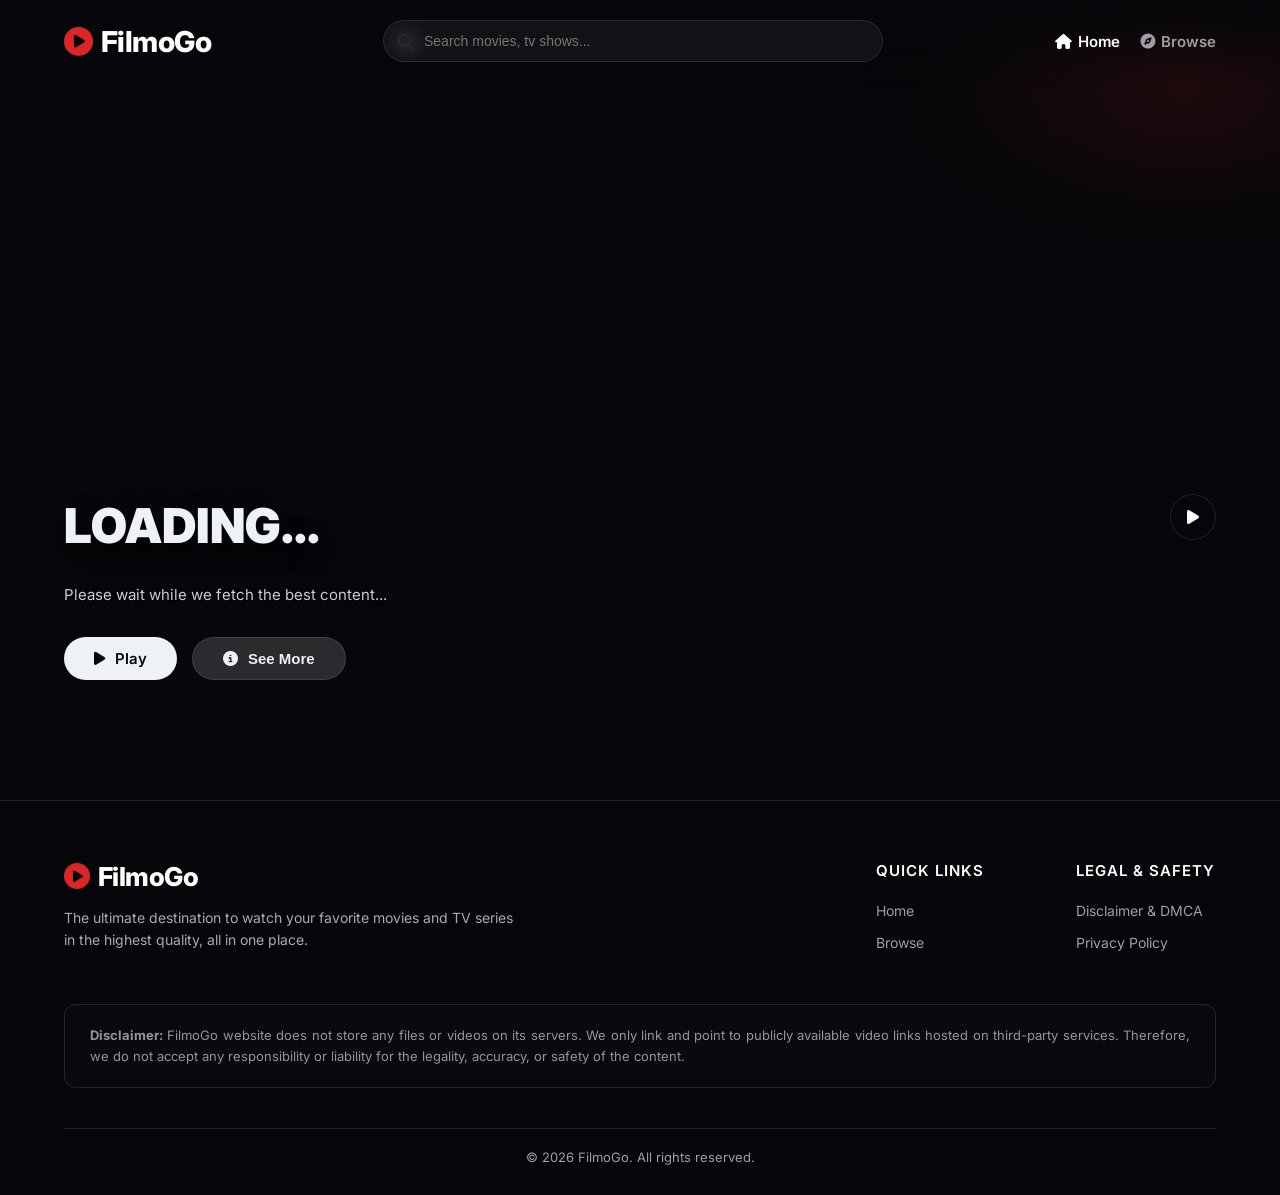
==== commit d75f07f5: "Add files via upload" ====
--- a/index.html
+++ b/index.html
@@ -16,7 +16,6 @@
             <span class="text-white">FilmoGo</span>
         </a>
 
-        <!-- මෙන්න සර්ච් බාර් එක Header එක මැදට ආවා (හැබැයි රිසල්ට් පරණ විදිහමයි) -->
         <div class="search-container">
             <i class="fas fa-search search-icon"></i>
             <input type="text" id="searchInput" placeholder="Search movies, tv shows..." autocomplete="off">
@@ -55,6 +54,43 @@
 
     <main class="main-content" id="mainContent"></main>
 
+    <!-- Footer Section -->
+    <footer class="site-footer">
+        <div class="footer-container">
+            <div class="footer-top">
+                <div class="footer-brand">
+                    <a href="index.html" class="logo">
+                        <i class="fas fa-play-circle" style="color: var(--primary);"></i>
+                        <span class="text-white">FilmoGo</span>
+                    </a>
+                    <p class="footer-about">The ultimate destination to watch your favorite movies and TV series in the highest quality, all in one place.</p>
+                </div>
+                <div class="footer-links-group">
+                    <div class="footer-col">
+                        <h3>Quick Links</h3>
+                        <ul>
+                            <li><a href="index.html">Home</a></li>
+                            <li><a href="browse.html">Browse</a></li>
+                        </ul>
+                    </div>
+                    <div class="footer-col">
+                        <h3>Legal & Safety</h3>
+                        <ul>
+                            <li><a href="disclaimer.html">Disclaimer & DMCA</a></li>
+                            <li><a href="privacy.html">Privacy Policy</a></li>
+                        </ul>
+                    </div>
+                </div>
+            </div>
+            <div class="footer-middle">
+                <p class="footer-disclaimer"><strong>Disclaimer:</strong> FilmoGo website does not store any files or videos on its servers. We only link and point to publicly available video links hosted on third-party services. Therefore, we do not accept any responsibility or liability for the legality, accuracy, or safety of the content.</p>
+            </div>
+            <div class="footer-bottom">
+                <p>&copy; 2026 FilmoGo. All rights reserved.</p>
+            </div>
+        </div>
+    </footer>
+
     <script src="script.js"></script>
 </body>
 </html>
--- a/style.css
+++ b/style.css
@@ -3,7 +3,6 @@
 * { margin: 0; padding: 0; box-sizing: border-box; }
 body { font-family: 'Inter', sans-serif; background-color: var(--neo-bg); color: var(--text-hi); overflow-x: hidden; }
 
-/* Navbar - Space Between දැම්මම ලෝගෝ එක වමට, සර්ච් එක මැදට, මෙනු එක දකුණට යනවා */
 .navbar { position: fixed; top: 0; width: 100%; padding: 20px 5%; display: flex; justify-content: space-between; align-items: center; background: linear-gradient(to bottom, rgba(5,7,10,0.9) 0%, transparent 100%); z-index: 1000; transition: 0.3s; }
 .navbar.scrolled { background: rgba(5,7,10,0.95); backdrop-filter: blur(10px); }
 .logo { font-size: 1.8rem; font-weight: 800; color: white; text-decoration: none; letter-spacing: -0.5px; display: flex; align-items: center; gap: 8px; }
@@ -16,7 +15,6 @@
 .back-btn { display: flex; align-items: center; gap: 8px; color: white; text-decoration: none; font-size: 1.1rem; font-weight: 600; transition: 0.2s; background: rgba(255,255,255,0.1); padding: 8px 15px; border-radius: 20px; backdrop-filter: blur(10px);}
 .back-btn:hover { background: rgba(255,255,255,0.2); }
 
-/* පරණ සර්ච් එක (පල්ලෙහාට හැලෙන එක) - හැබැයි Navbar එකේ මැදට එන්න හැදුවා */
 .search-container { position: relative; width: 100%; max-width: 500px; margin: 0 20px; flex: 1; }
 .search-container input { width: 100%; padding: 12px 15px 12px 40px; border-radius: 30px; background: var(--surface-1); border: 1px solid var(--border-subtle); color: var(--text-hi); font-size: 14px; outline: none; transition: 0.3s; backdrop-filter: blur(10px); }
 .search-container input:focus { border-color: var(--primary); background: rgba(0,0,0,0.8); }
@@ -203,14 +201,248 @@
     .resume-actions { display: flex; }
     .resume-title { font-size: 16px; margin-bottom: 8px; white-space: normal; }
 
-    .scroll-arrow { display: none; } /* Mobile එකේදී ඊතල අනවශ්‍යයි, ඇඟිල්ලෙන් අදින්න පුළුවන් */
+    .scroll-arrow { display: none; }
     .hero-controls { bottom: auto; top: 90px; right: 5%; flex-direction: column; gap: 10px; }
     .hero-slider-indicators { bottom: 20px; left: 50%; transform: translateX(-50%); width: auto; justify-content: center; }
     .episode-grid { grid-template-columns: 1fr; }
     .filtered-grid { grid-template-columns: repeat(auto-fill, minmax(110px, 1fr)); }
     
-    .main-content { gap: 30px; } /* Mobile එකේදී පරතරය ටිකක් අඩු කරමු */
+    .main-content { gap: 30px; }
 
     .lightbox-content { width: 100%; border-radius: 0; max-height: 100vh; }
     .lightbox-close { top: 20px; right: 20px; background: rgba(0,0,0,0.8); }
+}
+
+/* ================= FOOTER STYLES ================= */
+.site-footer {
+    background-color: rgba(5, 7, 10, 0.95);
+    border-top: 1px solid var(--border-subtle);
+    padding: 60px 5% 30px;
+    margin-top: 60px;
+    font-family: 'Inter', sans-serif;
+    color: var(--text-mid);
+}
+
+.footer-container {
+    max-width: 1200px;
+    margin: 0 auto;
+    display: flex;
+    flex-direction: column;
+    gap: 40px;
+}
+
+.footer-top {
+    display: flex;
+    flex-wrap: wrap;
+    justify-content: space-between;
+    gap: 40px;
+}
+
+.footer-brand {
+    flex: 1 1 300px;
+    max-width: 450px;
+}
+
+.footer-brand .logo {
+    font-size: 26px;
+    margin-bottom: 15px;
+    display: inline-flex;
+    color: #fff;
+}
+
+.footer-about {
+    font-size: 14px;
+    line-height: 1.6;
+    color: rgba(238, 241, 246, 0.7);
+}
+
+.footer-links-group {
+    display: flex;
+    flex: 1 1 auto;
+    gap: 60px;
+    justify-content: flex-end;
+    flex-wrap: wrap;
+}
+
+.footer-col {
+    min-width: 140px;
+}
+
+.footer-col h3 {
+    color: #fff;
+    font-size: 15px;
+    margin-bottom: 20px;
+    font-weight: 600;
+    text-transform: uppercase;
+    letter-spacing: 1px;
+}
+
+.footer-col ul {
+    list-style: none;
+    padding: 0;
+    margin: 0;
+}
+
+.footer-col ul li {
+    margin-bottom: 12px;
+}
+
+.footer-col ul li a {
+    color: var(--text-mid);
+    text-decoration: none;
+    font-size: 14px;
+    transition: color 0.3s ease, transform 0.3s ease;
+    display: inline-block;
+}
+
+.footer-col ul li a:hover {
+    color: var(--primary);
+    transform: translateX(5px);
+}
+
+.footer-middle {
+    background: rgba(255, 255, 255, 0.02);
+    padding: 20px 25px;
+    border-radius: 12px;
+    border: 1px solid var(--border-subtle);
+}
+
+.footer-disclaimer {
+    font-size: 13px;
+    line-height: 1.6;
+    color: rgba(238, 241, 246, 0.6);
+    margin: 0;
+    text-align: justify;
+}
+
+.footer-bottom {
+    text-align: center;
+    padding-top: 20px;
+    border-top: 1px solid var(--border-subtle);
+    font-size: 13px;
+    color: var(--text-mid);
+}
+
+/* Footer Tablet / Mobile Landscape */
+@media (max-width: 992px) {
+    .footer-top {
+        flex-direction: column;
+        align-items: center;
+        text-align: center;
+        gap: 30px;
+    }
+    .footer-brand {
+        max-width: 100%;
+        flex: 1 1 auto;
+        display: flex;
+        flex-direction: column;
+        align-items: center;
+    }
+    .footer-brand .logo {
+        order: 1;
+        margin-bottom: 10px;
+    }
+    .footer-about {
+        order: 2;
+        max-width: 600px;
+        margin: 0;
+    }
+    .footer-links-group {
+        flex: 1 1 auto;
+        flex-direction: row;
+        justify-content: center;
+        gap: 50px;
+        width: 100%;
+        text-align: center;
+    }
+}
+
+/* ================= POLICY & LEGAL PAGES ================= */
+.policy-container {
+    max-width: 800px;
+    margin: 140px auto 60px;
+    padding: 50px;
+    background: rgba(255, 255, 255, 0.02);
+    border: 1px solid var(--border-subtle);
+    border-radius: 24px;
+    box-shadow: 0 30px 60px rgba(0,0,0,0.6);
+    backdrop-filter: blur(10px);
+}
+.policy-header {
+    text-align: center;
+    margin-bottom: 40px;
+    padding-bottom: 25px;
+    border-bottom: 1px solid rgba(255, 255, 255, 0.05);
+}
+.policy-header h1 {
+    font-size: 2.2rem;
+    font-weight: 800;
+    color: white;
+    margin-bottom: 10px;
+    letter-spacing: -0.5px;
+}
+.policy-header p {
+    color: var(--primary);
+    font-size: 13px;
+    font-weight: 600;
+    text-transform: uppercase;
+    letter-spacing: 1px;
+}
+.policy-body {
+    font-size: 15px;
+    line-height: 1.8;
+    color: rgba(238, 241, 246, 0.8);
+    display: flex;
+    flex-direction: column;
+    gap: 20px;
+    text-align: justify;
+}
+@media (max-width: 768px) {
+    .policy-container { margin: 110px 5% 40px; padding: 30px 20px; }
+    .policy-header h1 { font-size: 1.8rem; }
+}
+
+/* Footer Mobile Portrait Optimization */
+@media (max-width: 600px) {
+    .site-footer {
+        padding: 35px 5% 20px;
+        margin-top: 35px;
+    }
+    .footer-container {
+        gap: 25px;
+    }
+    .footer-top {
+        gap: 25px;
+    }
+    .footer-about {
+        font-size: 13px;
+    }
+    .footer-links-group {
+        flex-direction: column;
+        gap: 25px;
+    }
+    .footer-col {
+        min-width: 100%;
+    }
+    .footer-col h3 {
+        font-size: 14px;
+        margin-bottom: 12px;
+    }
+    .footer-col ul li {
+        margin-bottom: 8px;
+    }
+    .footer-col ul li a {
+        font-size: 13px;
+    }
+    .footer-col ul li a:hover {
+        transform: scale(1.05);
+    }
+    .footer-middle {
+        padding: 15px;
+    }
+    .footer-disclaimer {
+        font-size: 11px;
+        line-height: 1.5;
+        text-align: center;
+    }
 }
